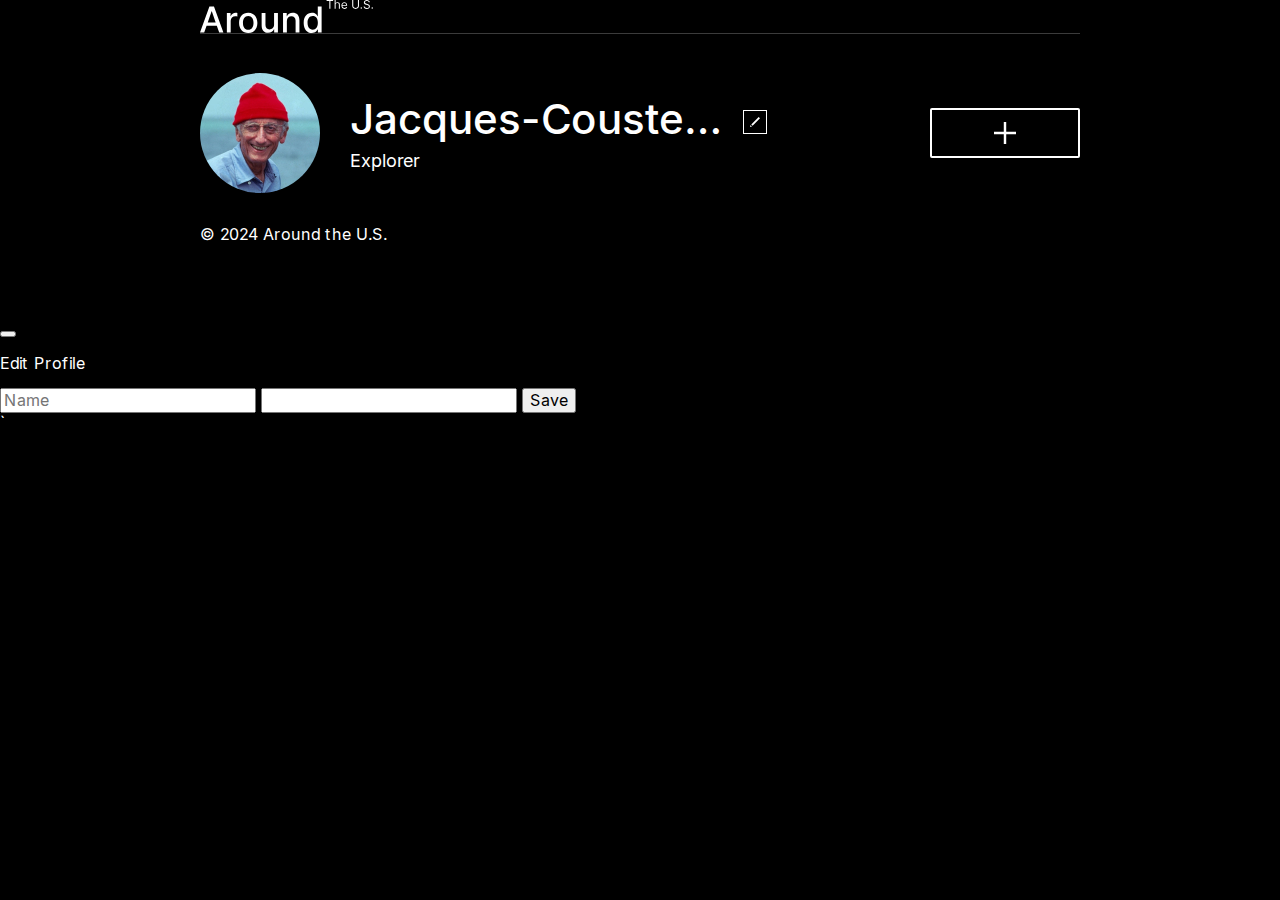
==== yindex.html @ dceb4ffa "Gear 6.2" ====
<!DOCTYPE html>
<html lang="en">
  <head>
    <meta charset="UTF-8" />
    <meta name="viewport" content="width=device-width, initial-scale=1.0" />
    <meta name="description" content="An interactive page where users can add and remove photos, like photos of other users, and make a few minor adjustments to their own profile." />
    <meta name="keywords" content="USA, pictures, photos, landscapes, nature, travelling in the USA, sights" />
    <meta name="author" content="joshua boshua" />
    <title>Around the U.S</title>
    <link rel="stylesheet" href="./pages/index.css" />
    <link rel="shortcut icon" href="favicon.ico" />
  </head>
    <body class="page" id="page">
      <div class="page__content" id="page__content">
        <header class="header page__section" id="header">
          <img class="header__image" src="./images/logo.svg" alt="Around the U.S. Logo"/>
        </header>
      <main class="content" id="content">
        <section class="profile page__section" id="profile">
          <img src="./images/jacques-cousteau.jpg" alt="Avatar" class="profile__image"/>
          <div class="profile__info">
            <h2 class="profile__title">Jacques-Cousteau</h2>
            <button class="profile__edit-button" id="profile__edit-button" type="button"></button>
            <p class="profile__description">Explorer</p>
          </div>
          <button class="profile__add-button" type="button"></button>
        </section>
        <section>
          <ul class="cards__list" id="cards__list"></ul>
        </section>
      </main>
        <footer class="footer">
        <p class="footer__copyright">&copy; 2024 Around the U.S.</p>
        </footer>
      </div>
      <div class="modal" id="profile__edit-modal">
        <div class="modal__container">
          <button class="modal__close" id="profile-close-button"></button>
          <p class="modal__heading">Edit Profile</p>
          <form class="modal__profile-form" id="modal-profile-form">
            <input 
            class="modal__input"
            id="profile-title-input"
            type="text"
            name="title"
            placeholder="Name"
            />
            <input
            class="modal__input"
            id="profile-description-input"
            type="text"
            name="description"
            />
            <button class="nodal__button">Save</button>
          </form>
        </div>  
      </div>
      <template id="card-template">
        <li class="card">
          <img
          class="card__image"
          src=""
          alt=""
          />
          <div class="card__description">
            <h2 class="card__title"></h2>
            <button class="card__like-button" type="button"></button>
          </div>
        </li>
      </template>
    <script src="./scripts/index.js"></script>
  </body>
</html>`
---- pages/index.css ----
@import url(../vendor/normalize.css);
@import url(../vendor/fonts.css);
@import url(../blocks/page.css);
@import url(../blocks/content.css);
@import url(../blocks/gallery.css);
@import url(../blocks/header.css);
@import url(../blocks/card.css);
@import url(../blocks/footer.css);
@import url(../blocks/profile.css);
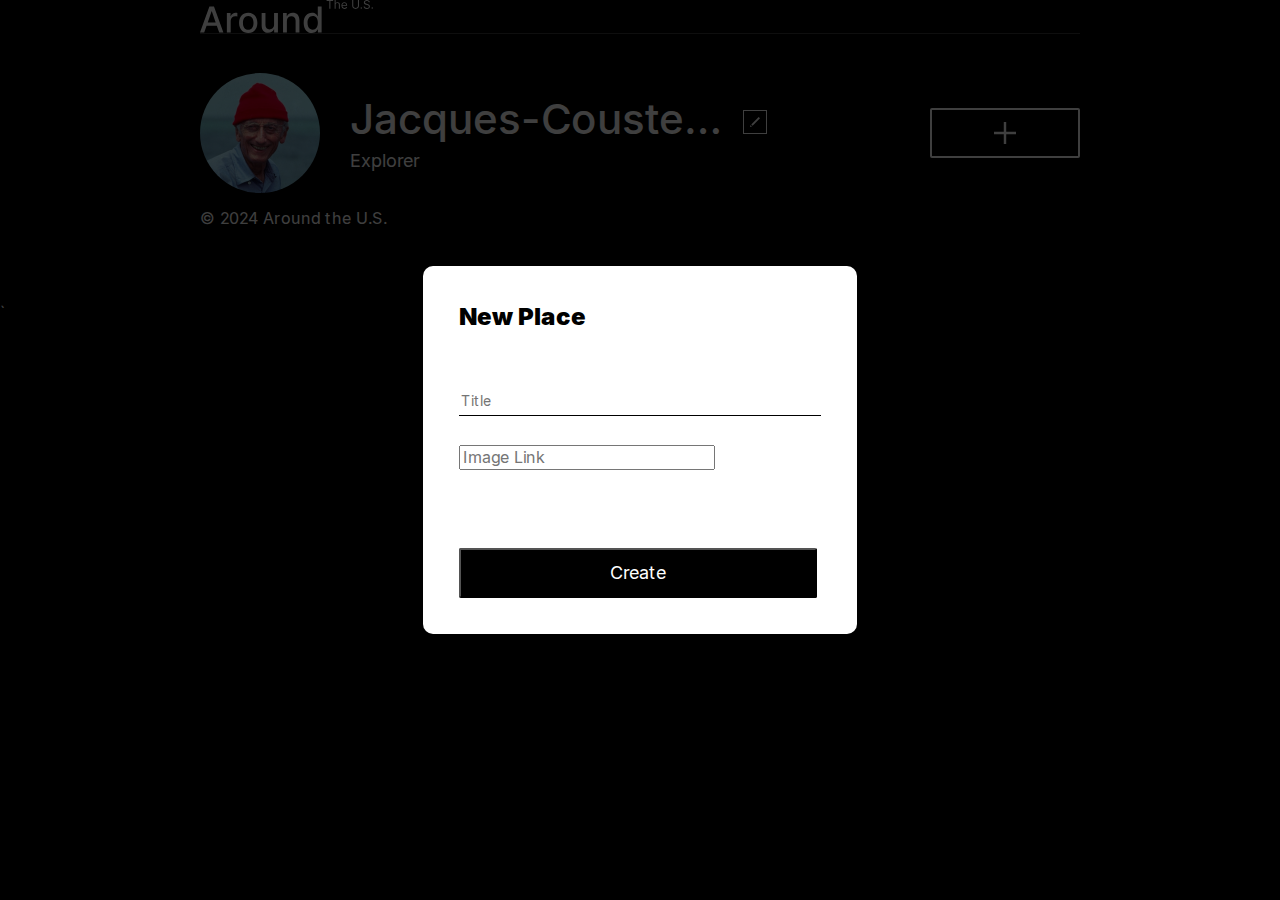
==== commit 83401708: "Gear 7" ====
--- a/yindex.html
+++ b/yindex.html
@@ -10,6 +10,7 @@
     <link rel="stylesheet" href="./pages/index.css" />
     <link rel="shortcut icon" href="favicon.ico" />
   </head>
+  
     <body class="page" id="page">
       <div class="page__content" id="page__content">
         <header class="header page__section" id="header">
@@ -32,29 +33,78 @@
         <footer class="footer">
         <p class="footer__copyright">&copy; 2024 Around the U.S.</p>
         </footer>
+
       </div>
       <div class="modal" id="profile__edit-modal">
         <div class="modal__container">
           <button class="modal__close" id="profile-close-button"></button>
           <p class="modal__heading">Edit Profile</p>
           <form class="modal__profile-form" id="modal-profile-form">
+            <label class="modal__label">
             <input 
-            class="modal__input"
+            class="modal__input modal__input_type_name"
             id="profile-title-input"
             type="text"
             name="title"
             placeholder="Name"
+            minlength="2"
+            maxlength="40"
+            required
             />
+            <span class="modal__input-error" id="profile-title-input-error"></span>
+            </label>
+            <label class="modal__label">
             <input
-            class="modal__input"
+            class="modal__input modal__input_type_description"
             id="profile-description-input"
             type="text"
             name="description"
+            placeholder="Description"
+            minlength="2"
+            maxlength="200"
+            required
             />
-            <button class="nodal__button">Save</button>
+            <span class="modal__input-error" id="profile-description-input-error"></span>
+            </label>
+            <button class=" button modal__button" type="submit">Save</button>
           </form>
         </div>  
       </div>
+
+      <div class="modal" id="add-card-modal">
+        <div class="modal__container">
+          <button class="modal__close" id="add-card-form"></button>
+          <p class="modal__heading">New Place</p>
+          <form class="modal__card-form" id="modal-card-form">
+            <label class="modal__label">
+            <input
+            class="modal__input modal__input_type_title"
+            id="card-title-input"
+            type="text"
+            name="title"
+            placeholder="Title"
+            minlength="2"
+            maxlength="30"
+            required
+            />
+            <span class="modal__input-error" id="card-title-input-error"></span>
+            </label>
+            <label class="modal__label">
+            <input
+            class="modal__input modal__input_type_image"
+            id="card-image-input"
+            type="url"
+            name="image"
+            placeholder="Image Link"
+            required
+            />
+            <span class="modal__input-error" id="card-image-input-error"></span>
+            </label>
+            <button class="button modal__button" type="submit">Create</button>
+          </form>
+        </div>
+      </div>
+
       <template id="card-template">
         <li class="card">
           <img
--- a/pages/index.css
+++ b/pages/index.css
@@ -1,8 +1,8 @@
 @import url(../vendor/normalize.css);
 @import url(../vendor/fonts.css);
 @import url(../blocks/page.css);
-@import url(../blocks/content.css);
-@import url(../blocks/gallery.css);
+@import url(../blocks/cards.css);
+@import url(../blocks/modal.css);
 @import url(../blocks/header.css);
 @import url(../blocks/card.css);
 @import url(../blocks/footer.css);
